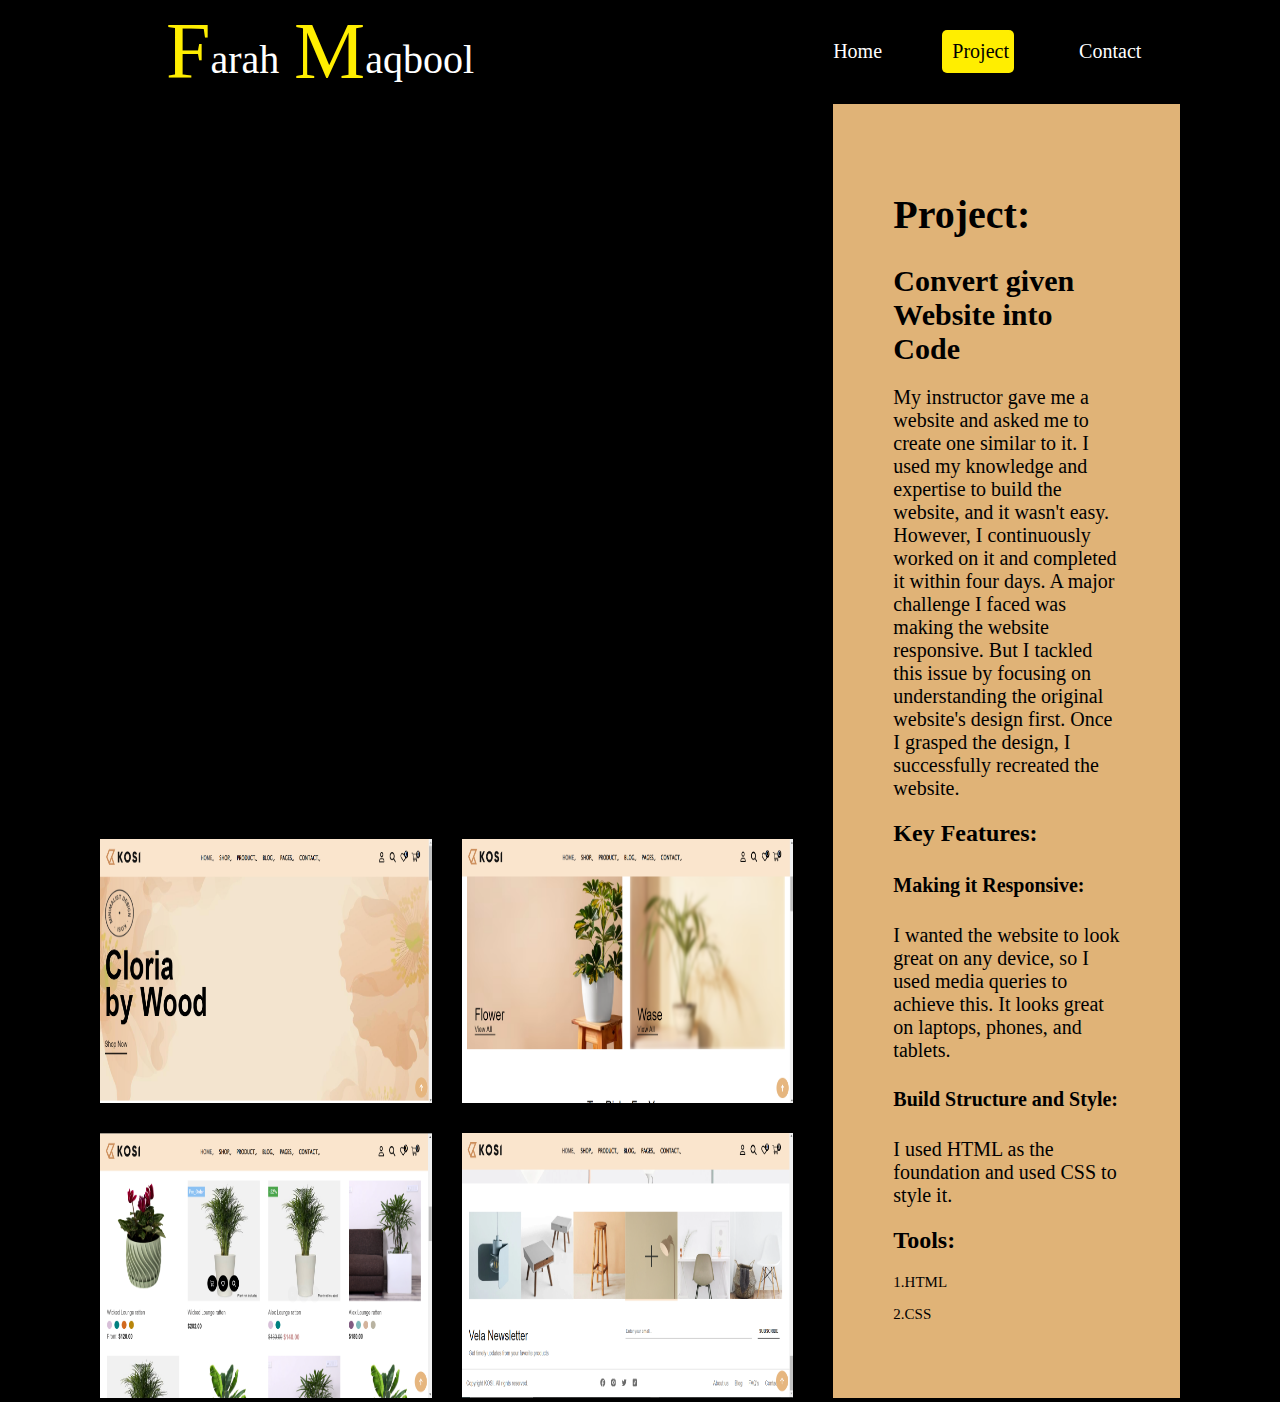
==== project.html @ cb1c9802 "My_portfolio" ====
<!DOCTYPE html>
<html lang="en">
<head>
    <meta charset="UTF-8">
    <meta name="viewport" content="width=device-width, initial-scale=1.0">
    <title>Farah Maqbool</title>
    <link rel="stylesheet" href="project.css">
    <link rel="stylesheet" href="mediaproject.css">
</head>
<body>
    <header class="parent1 header_lp">
        <div class="child_1 flexx">
            <div class="lastname flexx">
                <div class="f">F</div>
                <div class="arah">arah</div>
            </div>
            <div class="lastname flexx">
                <div class="m">M</div>
                <div class="aqbool">aqbool</div>
            </div>
        </div>
        <div class="child_2 flexx">
            <a href="index.html"><div class="home show">Home</div></a>
            <a href="project.html"><div class="project contact">Project</div></a>
            <a href="contact.html"><div class="project show">Contact</div></a>
        </div>
    </header>
    <header class="header_mobile parent1">
        <div class="child_2 menu flexx">
            <div class="home">Menu</div>
            
        </div>
        <div class="child_1 flexx">
            <div class="lastname flexx">
                <div class="f">F</div>
                <div class="arah">arah</div>
            </div>
            <div class="lastname flexx">
                <div class="m">M</div>
                <div class="aqbool">aqbool</div>
            </div>
        </div>
        
    </header>
    <section>
        <div class="menu_display">
            <div class="menu_content_parent">
                <div class="menu_content">
                    <div><a style="text-decoration: none; color: white;" href="index.html">Home</a></div>
                    <div><a style="text-decoration: none; color: white;" href="project.html">Project</a></div>
                    <div><a style="text-decoration: none; color: white;" href="contact.html">Contact</a></div>
                    <div class="menu_cross">
                        x
                    </div>
                </div>
                
                
            </div>
        </div>
    </section>
    <section class="lp_project">
        <div class="project">
            <div class="project_1">
                
                <div class="project_1_img">
                    <div class="project_img">
                        <video width="100%" height="500px" autoplay loop>
                            <source src="images/Document - Google Chrome 2024-06-30 14-29-34.mp4" type="video/mp4">
                        </video>
                        <div class="project_img_user">
                            <div><img src="images/p3.png" alt=""></div>
                            <div><img src="images/p1.png" alt=""></div>
                            <div><img src="images/p2.png" alt=""></div>
                            <div><img src="images/p4.png" alt=""></div>
                        </div>
                    </div>
                    <div class="project_content">
                        <div class="project_detail">
                            
                            <h1 style="font-size: 40px;">Project:</h1>
                            <h1 style="font-size: 30px;">Convert given Website into Code</h1>
                                <p style="font-size: 20px;">My instructor gave me a website and asked me to create one 
                                    similar to it. I used my knowledge and expertise to build 
                                    the website, and it wasn't easy. However, I continuously worked 
                                    on it and completed it within four days. A major challenge I faced 
                                    was making the website responsive. But I tackled this issue by 
                                    focusing on understanding the original website's design first. 
                                    Once I grasped the design, I successfully recreated the website. </p>
                                        
                            <h2>Key Features:</h2> 
                            <h4 style="font-size: 20px;">Making it Responsive:</h4> <p style="font-size: 20px;">I wanted the website to look great on any device, so I used media queries to achieve this. It looks great on laptops, phones, and tablets. 
                                <h4 style="font-size: 20px;">Build Structure and Style:</h4><p style="font-size: 20px;"> I used HTML as the foundation and used CSS to style it.</p>
                            <h2 >Tools:</h2>
                            <p style="font-size: 15px;">1.HTML</p>
                            <P style="font-size: 15px;">2.CSS</P>

                                
                            
                        </div>
                    </div>
                </div>
               
                
            </div>
            
        </div>
        
    </section>
    <section class="mobile_project">
        <div class="project">
            <div class="project_1">
                
                <div class="project_1_img">
                    <div class="project_img">
                        
                        <div class="project_img_user">
                            <div><img src="images/p3.png" alt=""></div>
                            <div><img src="images/p1.png" alt=""></div>
                            <div><img src="images/p2.png" alt=""></div>
                            <div><img src="images/p4.png" alt=""></div>
                        </div>
                    </div>
                    <div class="project_content">
                        <div class="project_detail">
                            
                            <h1 style="font-size: 40px;">Project:</h1>
                            <h1 style="font-size: 30px;">Convert given Website into Code</h1>
                                <p style="font-size: 20px;">My instructor gave me a website and asked me to create one 
                                    similar to it. I used my knowledge and expertise to build 
                                    the website, and it wasn't easy. However, I continuously worked 
                                    on it and completed it within four days. A major challenge I faced 
                                    was making the website responsive. But I tackled this issue by 
                                    focusing on understanding the original website's design first. 
                                    Once I grasped the design, I successfully recreated the website. </p>
                                        
                            <h2>Key Features:</h2> 
                            <h4 style="font-size: 20px;">Making it Responsive:</h4> <p style="font-size: 20px;">I wanted the website to look great on any device, so I used media queries to achieve this. It looks great on laptops, phones, and tablets. 
                                <h4 style="font-size: 20px;">Build Structure and Style:</h4><p style="font-size: 20px;"> I used HTML as the foundation and used CSS to style it.</p>
                            <h2 >Tools:</h2>
                            <p style="font-size: 15px;">1.HTML</p>
                            <P style="font-size: 15px;">2.CSS</P>

                                
                            
                        </div>
                    </div>
                </div>
               
                
            </div>
            
        </div>
        
    </section>
</body>
<script>
    document.querySelector(".menu").addEventListener("click",function(){
        document.querySelector(".menu_display").classList.add("open");
    });
    document.querySelector(".menu_cross").addEventListener("click",function(){
        document.querySelector(".menu_display").classList.remove("open");
    });

</script>
</html>
---- project.css ----
body{
    margin: 0;
    padding: 0;
    border: 0;
    background-color: black;
}
.parent1{
    display: grid;
    grid-template-columns: 1fr 1fr;    
}
header{
    position: sticky;
    top: -1px;
    z-index: 100;
    background-color: black;
}
.header_mobile{
    display: none;
}
.menu{
    cursor: pointer;
    background-color: yellow;
    max-width: max-content;
    border-radius: 10px;
    text-align: center;
    margin-left: 10px;
}
.mobile_project{
    display: none;
}
.menu_content{
    
    padding: 20px;
    width: 20%;
    width: 180px;
    height: 180px;
    background-color: rgb(29, 25, 25);
    display: flex;
    justify-content: center;
    align-items: center;
    flex-direction: column;
    


}
.menu_content div{
    margin-bottom: 20px;
    font-size: 25px;
    color:rgb(255, 255, 255);
    cursor: pointer;
}
.menu_content_parent{
    display: flex;
    justify-content: center;
    align-items: center;
    width: 100%;
    height: 700px;
background: transparent;
    position: relative;
    
}
.menu_cross{
    position: absolute;
    cursor: pointer;
    color: white;
    top: 0;
    right: 0;
    font-size: 50px;
    font-family: sans-serif;
}

.menu_display{
    height: 100%;
    padding-left: 30px;
    padding-right: 30px;
    background: transparent;
    z-index: 100;
    transition: opacity 0.3s ease-in-out, visibility 0.3s ease-in-out;
    opacity: 0;
    visibility: hidden;
    position: fixed;
    top: 0;
    left: 0;
    right: 0;
    background: rgba(0, 0, 0, 0.5);

    
}

.menu_display.open{
    opacity: 1;
    visibility: visible;
    transition: opacity 0.3s ease-in-out, visibility 0.3s ease-in-out;
}
.flexx{
    display: flex;
    flex-direction: row;
    justify-content: center;   
}
.arah{
    margin-right: 2px;
}
.child_2{   
    align-items: center;
    font-size: 20px;
}
.child_2 div{
    margin: 3%;
}
.child_1 div.lastname{
    margin: 1%;
}
.child_2 div{
    cursor: pointer;
    padding: 10px;
    border-radius: 5px;
}
.child_2 .contact{
    background-color: rgb(255, 238, 0);
    color: rgb(0, 0, 0);
    
}
.child_2 a{
    margin-left: 50px;
    text-decoration: none;
}
.child_2 .show{
    background-color: rgb(0, 0, 0);
    color: rgb(255, 255, 255);
    transition: color 0.7s ease, background-color 0.7s ease;
}
.child_2 .show:hover{
    background-color: rgb(255, 238, 0);
    transition: all 0.7s ease;
    color: rgb(0, 0, 0);
}
.f, .m{
    font-size: 80px;   
    color: rgb(255, 238, 0);
}
.aqbool, .arah{

    font-size: 40px;
    color: white; 
    margin-top: 30px;
}
.lastname{
    justify-content: none;
}

.project_1_img{
    display: grid;
    grid-template-columns: 2fr 1fr;
    margin-left: 100px;
    margin-right: 100px;
    gap: 40px;
}
.project_img{
    display: grid;
    grid-template-columns: 1fr;
    
}
.project_img video{
    margin-bottom: 30px;
}
.project_img_user{
    display: grid;
    grid-template-columns: 1fr 1fr;
    gap: 30px;
}
.project_img_user div img{
    width: 100%;
    height: 100%;
}
.project_img .project_img_user div{
    transform: scale(1) translateY(0);
    transition: transform 0.5s ease;
}
.project_img .project_img_user div:hover{
    transform: scale(1.09) translateY(2px);
    transition: transform 0.5s ease;
}
.project_img video{
    transform: scale(1) translateY(0);
    transition: transform 0.5s ease;
}
.project_img video:hover{
    transform: scale(1.04) translateY(1px);
    transition: transform 0.5s ease;
}
.project_content{
    background-color:rgb(224, 179, 119) ;
}
.project_detail{
    
    padding: 60px;
}
---- mediaproject.css ----
@media screen and (max-width: 1024px) {
    .project_detail{
        
        padding: 30px;
    }
    .project_img video{
        height: 300px;
        margin-bottom: 10px;
    }
    .project_img_user{
        grid-template-columns: 1fr;
    }
  
}
@media screen and (max-width: 768px) {
    .project_1_img{
        
        grid-template-columns: 1fr;
        margin-left: 100px;
        margin-right: 100px;
        gap: 40px;
    }
    .f, .m{
        font-size: 55px;   
        color: rgb(255, 238, 0);
    }
    .aqbool, .arah{
  
        font-size: 30px;
         
        margin-top: 25px;
    }
    
}
@media screen and (max-width: 425px) {
    .project_1_img{
        display: block;
    }
    .header_mobile{
        display: inline;
        display: grid;
        grid-template-columns: 1fr 1fr;
    }
    .header_lp{
        display: none;
       
    }
    .child_2{
        
        max-width: max-content;
    }
    .create_word{
        font-size: 50px;
    }
    .let, .Something{
        font-size: 30px;
    }
    .f, .m{
        font-size: 40px;   
        color: rgb(255, 238, 0);
    }
    .aqbool, .arah{
  
        font-size: 25px;
         
        margin-top: 15px;
    }
    .product{
        margin-left: 0px;
        margin-right: 0px;
    
    }
    .child_1{
        padding-right: 20px;
    }
    .lp_project{
        display: none;
    }
    .mobile_project{
        display: block;
    }
    .project_img{
        display: grid;
        grid-template-columns: 1fr;
    }
    .project_img_user{
        grid-template-columns: 1fr;
        gap: 10px;
    }
    .project_1_img{
        display: grid;
        
        margin-left: 10px;
        margin-right: 10px;
        gap: 40px;
    }
    .project_detail h1, p{
        font-size: 10px;
    }
}
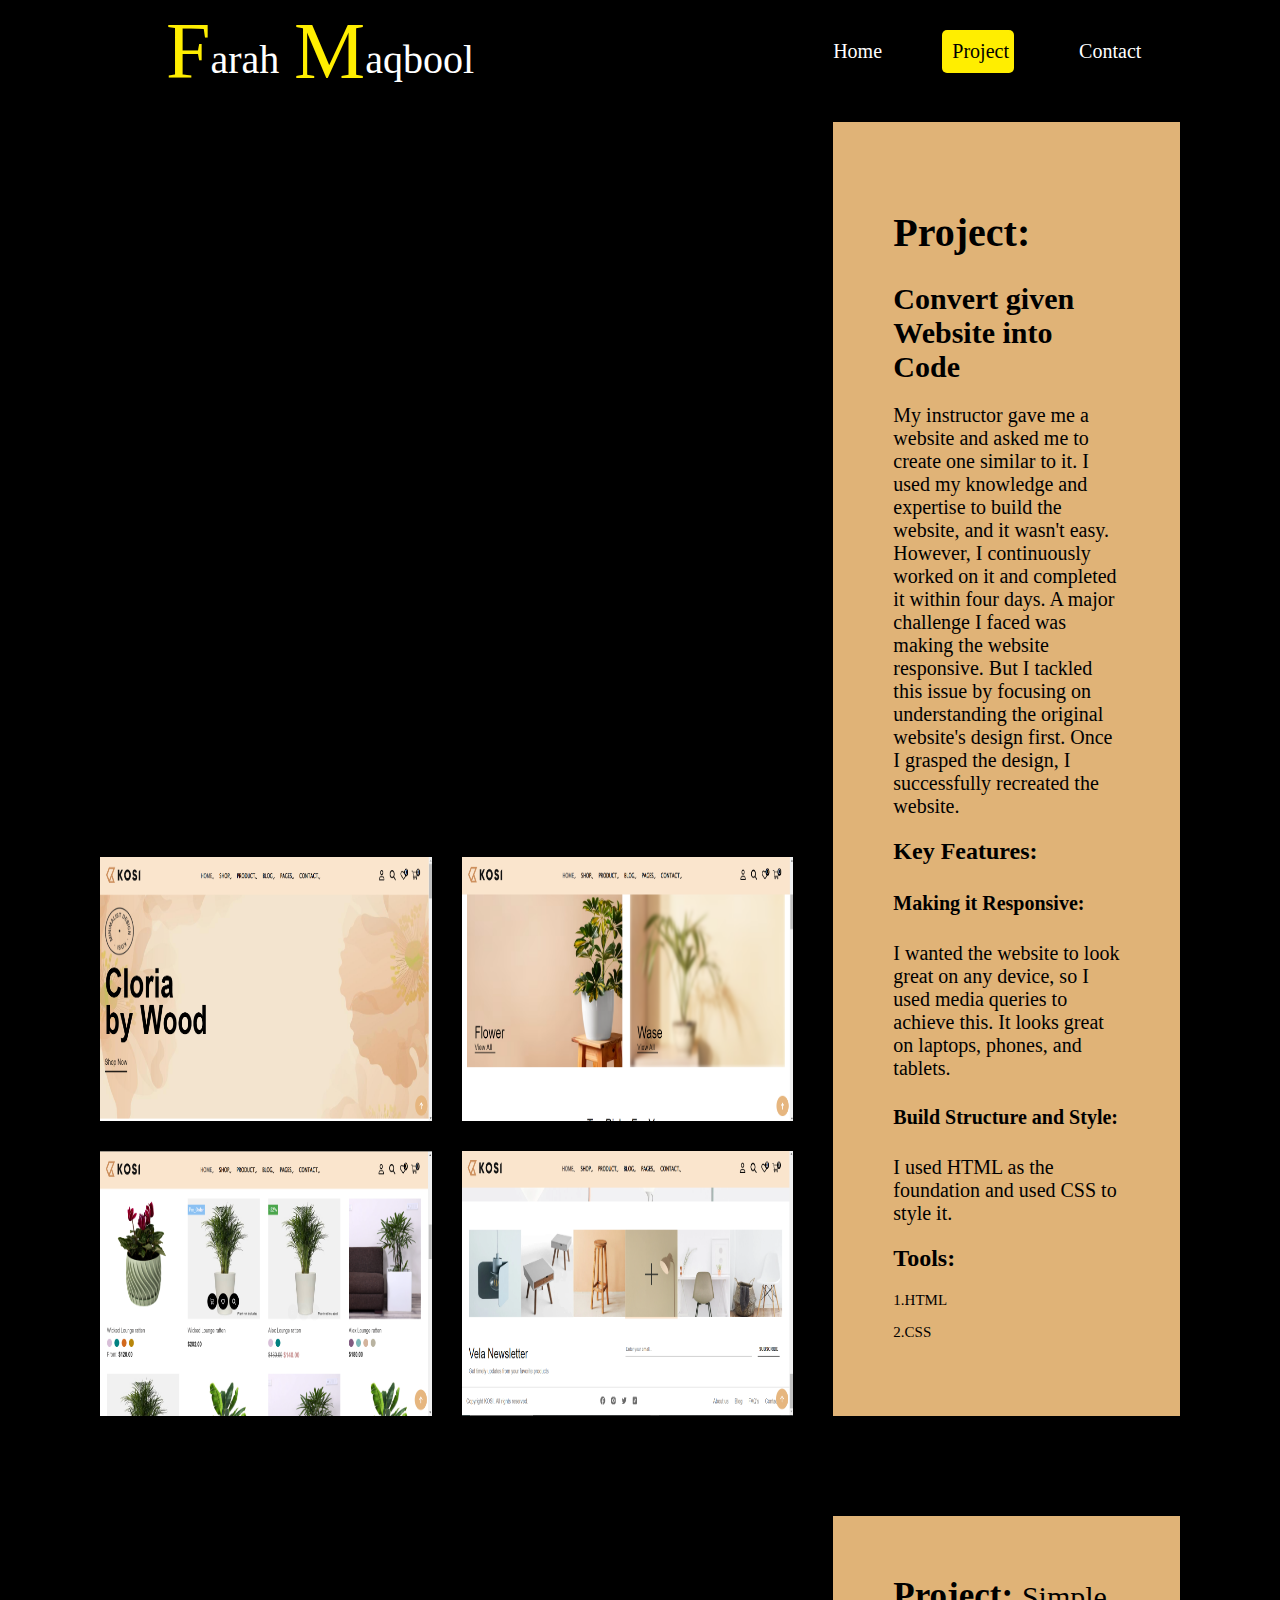
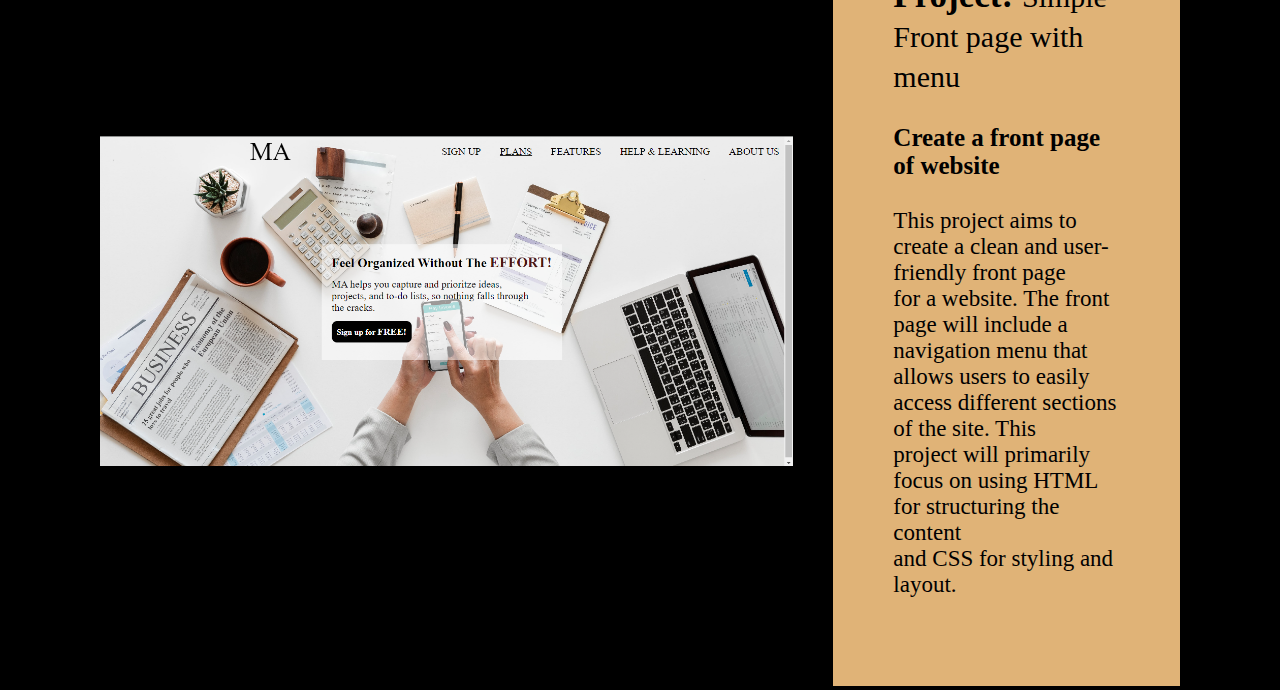
==== commit 6e1b2f4b: "Update" ====
--- a/project.html
+++ b/project.html
@@ -61,7 +61,7 @@
     <section class="lp_project">
         <div class="project">
             <div class="project_1">
-                
+                <div>Website</div>
                 <div class="project_1_img">
                     <div class="project_img">
                         <video width="100%" height="500px" autoplay loop>
@@ -152,6 +152,29 @@
         </div>
         
     </section>
+    <section class="project2">
+        <div class="details2">
+            <div class="imagedetail">
+                <img width="100%"  height="100%" src="images/front_page.png" alt="">
+            </div>
+            <div class="project2Text">
+                <div>
+                    <span style="font-weight: bold; font-size: 35px;">Project: <span style="font-weight: normal; font-size: 30px;">Simple Front page with menu</span></span><br>
+                </div>
+                <div>
+                    <span style="font-size: 25px;font-weight: bold;">Create a front page of website</span>
+                </div>
+                <div>
+                    This project aims to create a clean and user-friendly front page<br>
+                    for a website. The front page will include a navigation menu that<br> 
+                    allows users to easily access different sections of the site. This<br>
+                    project will primarily focus on using HTML for structuring the content<br> 
+                    and CSS for styling and layout.
+                </div>
+                
+            </div>
+        </div>
+    </section>
 </body>
 <script>
     document.querySelector(".menu").addEventListener("click",function(){
--- a/project.css
+++ b/project.css
@@ -3,6 +3,7 @@
     padding: 0;
     border: 0;
     background-color: black;
+    object-fit: cover;
 }
 .parent1{
     display: grid;
@@ -55,7 +56,7 @@
     align-items: center;
     width: 100%;
     height: 700px;
-background: transparent;
+    background: transparent;
     position: relative;
     
 }
@@ -195,3 +196,33 @@
     
     padding: 60px;
 }
+
+.details2{
+    display: grid;
+    grid-template-columns: 2fr 1fr;
+    gap: 40px;
+    margin-left: 100px;
+    margin-right: 100px;
+    margin-top: 100px;
+}
+.details2 .imagedetail{
+    transform: scale(1) translateY(0);
+    transition: transform 0.5s ease;
+}
+.details2 .imagedetail:hover{
+    transform: scale(1.03) translateY(1px);
+    transition: transform 0.5s ease;
+}
+.project2Text{
+    color: rgb(0, 0, 0);
+    background-color:rgb(224, 179, 119);
+    font-size: 23px;
+    padding: 60px;
+}
+div.project2Text div{
+    margin-bottom: 28px;
+}
+.imagedetail img{
+    object-fit: contain;
+}
+
--- a/mediaproject.css
+++ b/mediaproject.css
@@ -8,6 +8,9 @@
         margin-bottom: 10px;
     }
     .project_img_user{
+        grid-template-columns: 1fr;
+    }
+    .details2{
         grid-template-columns: 1fr;
     }
   
@@ -40,6 +43,7 @@
         display: inline;
         display: grid;
         grid-template-columns: 1fr 1fr;
+        padding: 10px;
     }
     .header_lp{
         display: none;
@@ -97,4 +101,15 @@
     .project_detail h1, p{
         font-size: 10px;
     }
+    .details2{
+        display: grid;
+        grid-template-columns: 1fr;
+        gap: 5px;
+        margin-left: 5px;
+        margin-right: 5px;
+        margin-top: 20px;
+    }
+    *{
+        overflow: hidden;
+    }
 }